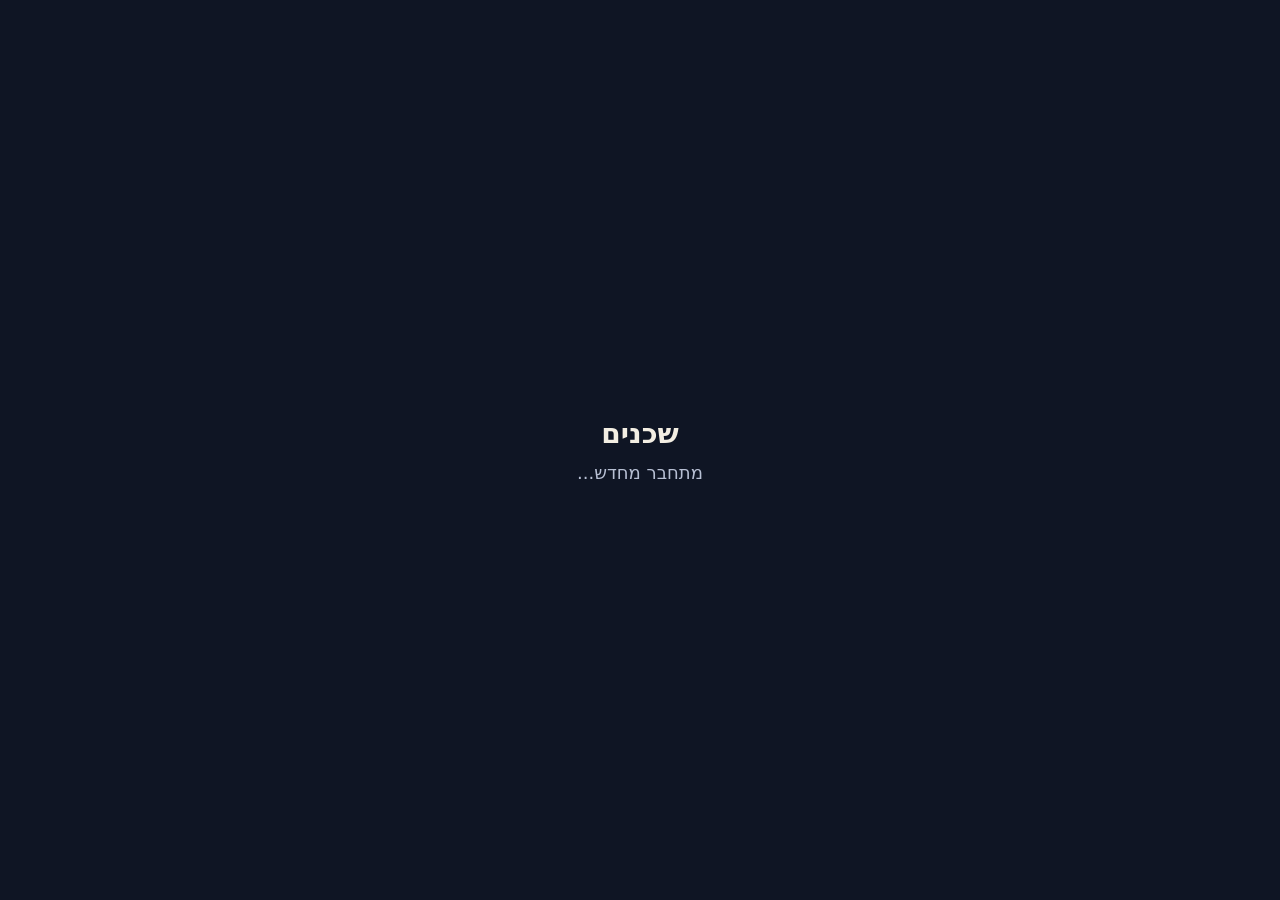
==== src/main/resources/static/index.html @ b97e1ea2 "Add real-time presence count" ====
<!doctype html>
<html lang="he" dir="rtl">
<head>
<meta charset="utf-8">
<meta name="viewport" content="width=device-width, initial-scale=1">
<title>שכנים</title>
<!-- Temporary page: only checks that presence works. The real design comes later. -->
<style>
  body { margin: 0; min-height: 100vh; display: flex; flex-direction: column; align-items: center;
         justify-content: center; gap: 12px; background: #0F1524; color: #F3EEE3;
         font-family: system-ui, sans-serif; text-align: center; padding: 24px; box-sizing: border-box; }
  h1 { margin: 0; font-size: 28px; font-weight: 600; }
  p { margin: 0; font-size: 18px; color: #B7BFD3; }
</style>
</head>
<body>
  <h1>שכנים</h1>
  <p id="count">מתחבר...</p>
<script>
  const countLine = document.getElementById("count");

  function connect() {
    const protocol = location.protocol === "https:" ? "wss" : "ws";
    const socket = new WebSocket(protocol + "://" + location.host + "/ws/presence");

    socket.onmessage = (event) => {
      const message = JSON.parse(event.data);
      if (message.type === "presence") {
        countLine.textContent = "עכשיו כאן: " + message.here;
      }
    };

    // If the connection drops (the phone slept, the network changed), try again quietly.
    socket.onclose = () => {
      countLine.textContent = "מתחבר מחדש...";
      setTimeout(connect, 3000);
    };
  }

  connect();
</script>
</body>
</html>
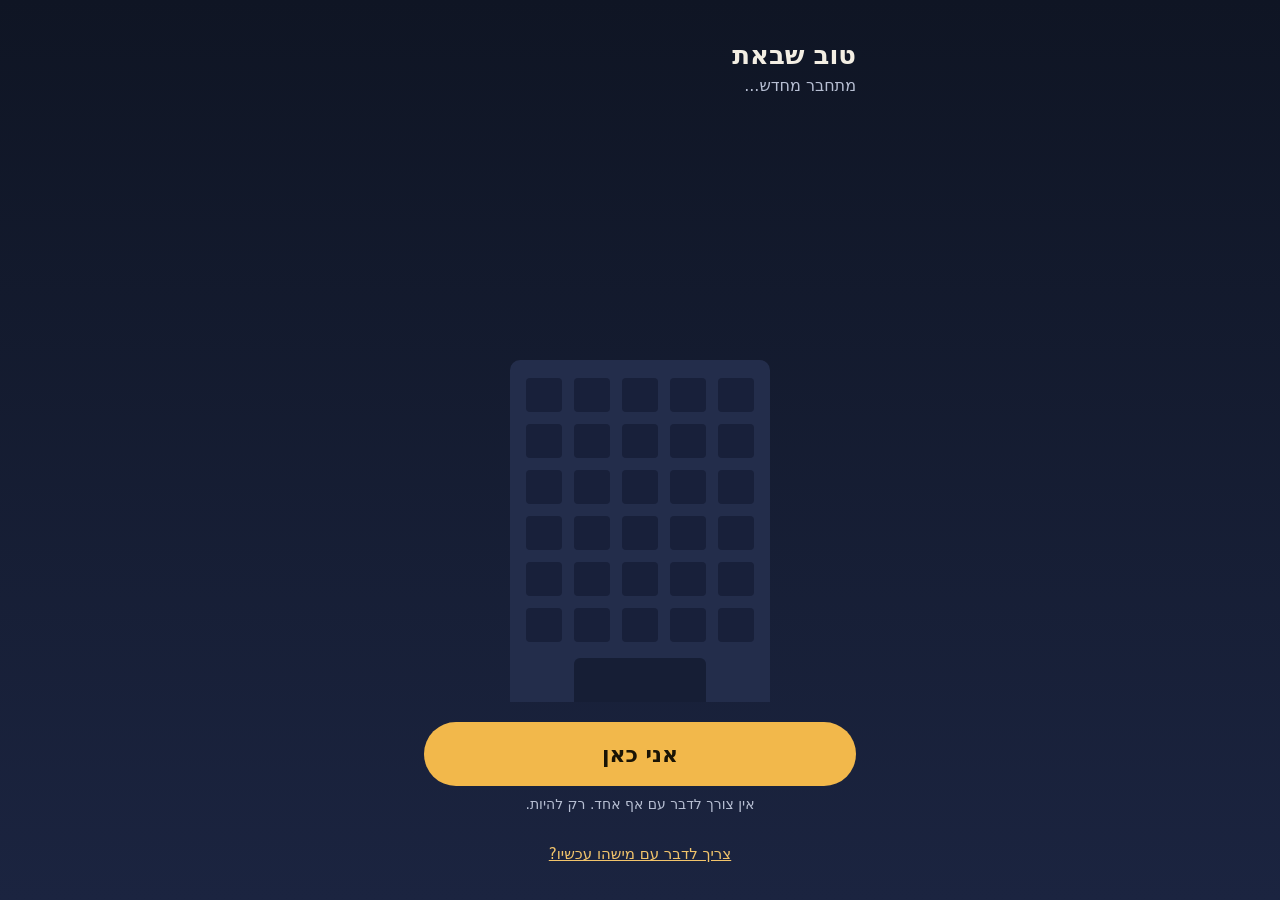
==== commit b98a56b8: "Add the building at night screen" ====
--- a/src/main/resources/static/index.html
+++ b/src/main/resources/static/index.html
@@ -1,43 +1,35 @@
 <!doctype html>
 <html lang="he" dir="rtl">
 <head>
-<meta charset="utf-8">
-<meta name="viewport" content="width=device-width, initial-scale=1">
-<title>שכנים</title>
-<!-- Temporary page: only checks that presence works. The real design comes later. -->
-<style>
-  body { margin: 0; min-height: 100vh; display: flex; flex-direction: column; align-items: center;
-         justify-content: center; gap: 12px; background: #0F1524; color: #F3EEE3;
-         font-family: system-ui, sans-serif; text-align: center; padding: 24px; box-sizing: border-box; }
-  h1 { margin: 0; font-size: 28px; font-weight: 600; }
-  p { margin: 0; font-size: 18px; color: #B7BFD3; }
-</style>
+  <meta charset="utf-8">
+  <meta name="viewport" content="width=device-width, initial-scale=1">
+  <meta name="theme-color" content="#0F1524">
+  <title>שכנים</title>
+  <link rel="stylesheet" href="style.css">
 </head>
 <body>
-  <h1>שכנים</h1>
-  <p id="count">מתחבר...</p>
-<script>
-  const countLine = document.getElementById("count");
+<main class="screen">
 
-  function connect() {
-    const protocol = location.protocol === "https:" ? "wss" : "ws";
-    const socket = new WebSocket(protocol + "://" + location.host + "/ws/presence");
+  <header>
+    <h1 class="greeting" id="greeting">טוב שבאת</h1>
+    <p class="count" id="count" aria-live="polite"></p>
+  </header>
 
-    socket.onmessage = (event) => {
-      const message = JSON.parse(event.data);
-      if (message.type === "presence") {
-        countLine.textContent = "עכשיו כאן: " + message.here;
-      }
-    };
+  <div class="street">
+    <!-- The windows are added by app.js. Decorative: the count line says the same in words. -->
+    <div class="building" id="building" aria-hidden="true">
+      <div class="door"></div>
+    </div>
+  </div>
 
-    // If the connection drops (the phone slept, the network changed), try again quietly.
-    socket.onclose = () => {
-      countLine.textContent = "מתחבר מחדש...";
-      setTimeout(connect, 3000);
-    };
-  }
+  <div class="actions">
+    <button type="button" class="here-button" id="here-button">אני כאן</button>
+    <p class="note" id="here-note">אין צורך לדבר עם אף אחד. רק להיות.</p>
+  </div>
 
-  connect();
-</script>
+  <a class="help" href="help.html">צריך לדבר עם מישהו עכשיו?</a>
+
+</main>
+<script src="app.js"></script>
 </body>
-</html>
+</html>
--- a/src/main/resources/static/style.css
+++ b/src/main/resources/static/style.css
@@ -0,0 +1,151 @@
+/* "שכנים" – a building at night. Soft colors, slow movement, big touch targets. */
+
+:root {
+    --night-top: #0F1524;
+    --night-bottom: #1B2440;
+    --building: #232D4B;
+    --door: #161E35;
+    --window-dark: #18203A;
+    --window-lit: #E9B45A;
+    --window-mine: #FFD98F;
+    --text: #F3EEE3;
+    --text-soft: #B7BFD3;
+    --button: #F2B84B;
+    --button-text: #1A1405;
+    --link: #F2C46B;
+}
+
+* {
+    box-sizing: border-box;
+}
+
+html, body {
+    margin: 0;
+    height: 100%;
+}
+
+body {
+    background: linear-gradient(var(--night-top), var(--night-bottom));
+    color: var(--text);
+    font-family: system-ui, sans-serif;
+}
+
+.screen {
+    max-width: 480px;
+    min-height: 100%;
+    margin: 0 auto;
+    padding: 40px 24px 24px;
+    display: flex;
+    flex-direction: column;
+    gap: 20px;
+}
+
+.greeting {
+    margin: 0;
+    font-size: 26px;
+    font-weight: 600;
+}
+
+.count {
+    margin: 6px 0 0;
+    font-size: 16px;
+    color: var(--text-soft);
+}
+
+/* The building: 6 floors of 5 windows, and a door at the bottom. */
+.street {
+    flex-grow: 1;
+    display: flex;
+    align-items: flex-end;
+    justify-content: center;
+}
+
+.building {
+    width: 260px;
+    padding: 18px 16px 0;
+    background: var(--building);
+    border-radius: 10px 10px 0 0;
+    display: grid;
+    grid-template-columns: repeat(5, minmax(0, 1fr));
+    gap: 12px;
+}
+
+.window {
+    height: 34px;
+    border-radius: 4px;
+    background: var(--window-dark);
+    transition: background 1.2s ease, box-shadow 1.2s ease;
+}
+
+.window.lit {
+    background: var(--window-lit);
+    box-shadow: 0 0 10px rgba(233, 180, 90, 0.45);
+}
+
+/* The reader's own window: lit like the others, plus a light frame around it,
+   so it stands out by its shape and not only by its color. */
+.window.mine {
+    background: var(--window-mine);
+    box-shadow: 0 0 18px rgba(255, 217, 143, 0.85);
+    outline: 3px solid var(--text);
+    outline-offset: 3px;
+}
+
+.door {
+    grid-column: 2 / span 3;
+    height: 44px;
+    margin-top: 4px;
+    background: var(--door);
+    border-radius: 6px 6px 0 0;
+}
+
+.actions {
+    display: flex;
+    flex-direction: column;
+    gap: 10px;
+}
+
+.here-button {
+    height: 64px;
+    border: none;
+    border-radius: 32px;
+    background: var(--button);
+    color: var(--button-text);
+    font: inherit;
+    font-size: 22px;
+    font-weight: 600;
+    cursor: pointer;
+}
+
+.here-button:focus-visible,
+.help:focus-visible {
+    outline: 3px solid var(--text);
+    outline-offset: 3px;
+}
+
+.note {
+    margin: 0;
+    text-align: center;
+    font-size: 14px;
+    color: var(--text-soft);
+}
+
+.help {
+    align-self: center;
+    display: flex;
+    align-items: center;
+    min-height: 44px;
+    font-size: 15px;
+    color: var(--link);
+}
+
+[hidden] {
+    display: none !important;
+}
+
+/* People who asked their phone for less motion get none. */
+@media (prefers-reduced-motion: reduce) {
+    .window {
+        transition: none;
+    }
+}
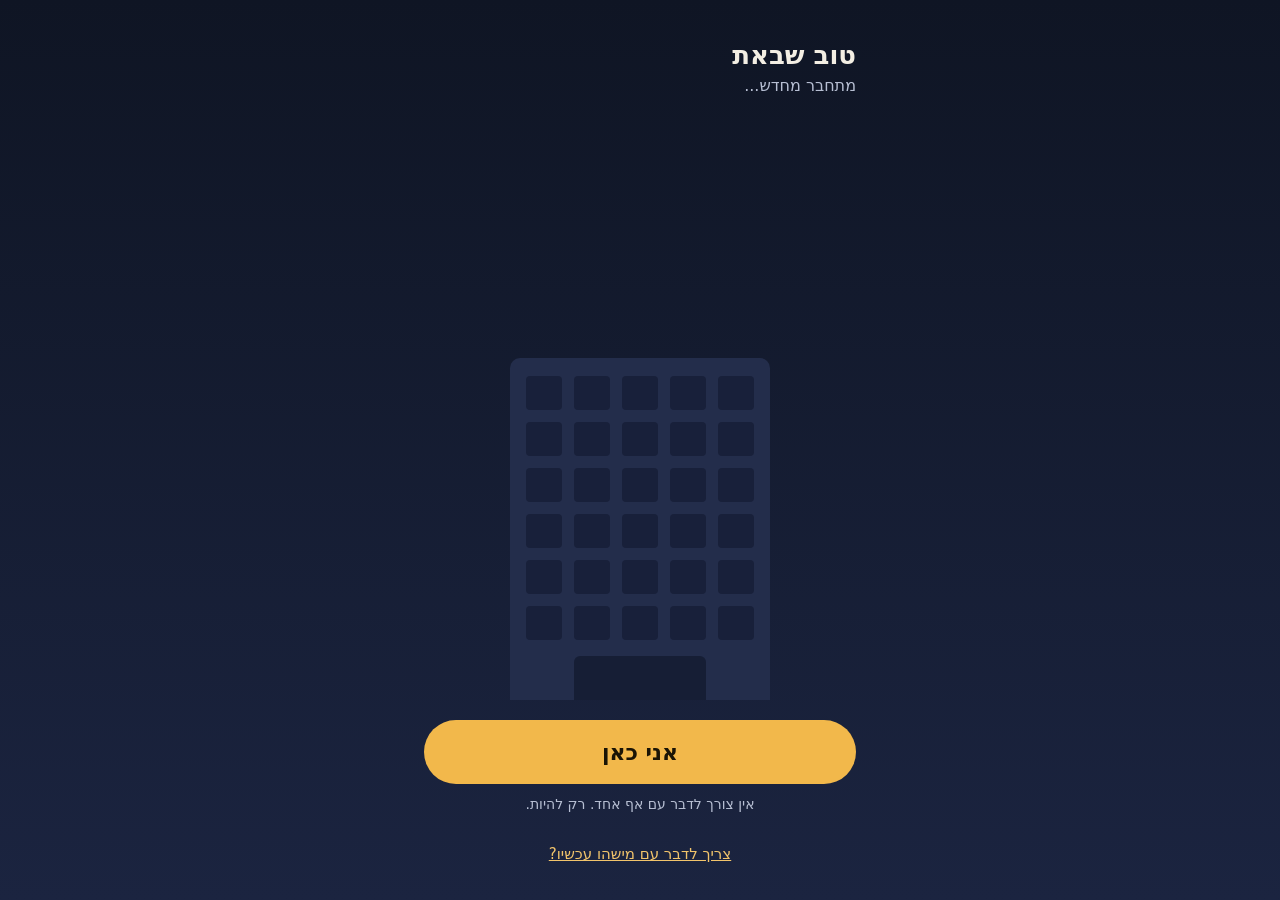
==== commit 3161e009: "Add small tasks together" ====
--- a/src/main/resources/static/index.html
+++ b/src/main/resources/static/index.html
@@ -5,13 +5,17 @@
   <meta name="viewport" content="width=device-width, initial-scale=1">
   <meta name="theme-color" content="#0F1524">
   <title>שכנים</title>
+  <link rel="manifest" href="manifest.json">
+  <link rel="icon" href="icons/icon-192.png">
+  <link rel="apple-touch-icon" href="icons/icon-180.png">
   <link rel="stylesheet" href="style.css">
 </head>
 <body>
+<!-- The structure only: every word on this screen is set by app.js, from one list at its top. -->
 <main class="screen">
 
   <header>
-    <h1 class="greeting" id="greeting">טוב שבאת</h1>
+    <h1 class="greeting" id="greeting"></h1>
     <p class="count" id="count" aria-live="polite"></p>
   </header>
 
@@ -22,14 +26,52 @@
     </div>
   </div>
 
-  <div class="actions">
-    <button type="button" class="here-button" id="here-button">אני כאן</button>
-    <p class="note" id="here-note">אין צורך לדבר עם אף אחד. רק להיות.</p>
-  </div>
+  <!-- 1. Before "I'm here" -->
+  <section class="panel" id="start-panel">
+    <button type="button" class="here-button" id="here-button"></button>
+    <p class="note" id="here-note"></p>
+  </section>
+
+  <!-- 2. Which group to start with -->
+  <section class="panel" id="groups-panel" hidden>
+    <p class="question" id="groups-question"></p>
+    <div class="choices" id="groups"></div>
+    <p class="note" id="just-being"></p>
+  </section>
+
+  <!-- 3. Which small task, inside the group -->
+  <section class="panel" id="tasks-panel" hidden>
+    <div class="row">
+      <p class="question" id="group-title"></p>
+      <button type="button" class="back-button" id="tasks-back"></button>
+    </div>
+    <div class="choices" id="tasks"></div>
+  </section>
+
+  <!-- 4. Doing it -->
+  <section class="panel" id="doing-panel" hidden>
+    <p class="doing-line" id="doing-line"></p>
+    <p class="note" id="others-line" aria-live="polite"></p>
+    <button type="button" class="here-button smaller" id="done-button"></button>
+    <button type="button" class="back-button" id="change-task"></button>
+  </section>
+
+  <!-- 5. Done -->
+  <section class="panel" id="done-panel" hidden>
+    <p class="done-title" id="done-title"></p>
+    <p class="note" id="done-note"></p>
+    <button type="button" class="secondary-button" id="again-button"></button>
+  </section>
 
   <a class="help" href="help.html">צריך לדבר עם מישהו עכשיו?</a>
 
 </main>
 <script src="app.js"></script>
+<script>
+  // Keep a copy of the app on the phone (see sw.js), so the help page opens even offline.
+  if ("serviceWorker" in navigator) {
+    navigator.serviceWorker.register("/sw.js");
+  }
+</script>
 </body>
 </html>
--- a/src/main/resources/static/style.css
+++ b/src/main/resources/static/style.css
@@ -8,6 +8,8 @@
     --window-dark: #18203A;
     --window-lit: #E9B45A;
     --window-mine: #FFD98F;
+    --card: #1D2742;
+    --card-border: #3A4670;
     --text: #F3EEE3;
     --text-soft: #B7BFD3;
     --button: #F2B84B;
@@ -77,6 +79,17 @@
     transition: background 1.2s ease, box-shadow 1.2s ease;
 }
 
+/* Once the person is inside, the building gets smaller to make room for the choices. */
+.building.compact {
+    width: 220px;
+    padding: 14px 16px 0;
+    gap: 9px;
+}
+
+.building.compact .window {
+    height: 22px;
+}
+
 .window.lit {
     background: var(--window-lit);
     box-shadow: 0 0 10px rgba(233, 180, 90, 0.45);
@@ -91,6 +104,12 @@
     outline-offset: 3px;
 }
 
+/* Someone just finished something small: their window glows for a moment, then fades back. */
+.window.glow {
+    background: var(--window-mine);
+    box-shadow: 0 0 30px rgba(255, 217, 143, 1);
+}
+
 .door {
     grid-column: 2 / span 3;
     height: 44px;
@@ -99,10 +118,65 @@
     border-radius: 6px 6px 0 0;
 }
 
-.actions {
+.building.compact .door {
+    height: 32px;
+}
+
+/* The lower part of the screen: one panel at a time. */
+.panel {
     display: flex;
     flex-direction: column;
+    gap: 12px;
+}
+
+.question {
+    margin: 0;
+    font-size: 16px;
+}
+
+.row {
+    display: flex;
+    align-items: center;
+    justify-content: space-between;
+    gap: 8px;
+}
+
+.choices {
+    display: grid;
+    grid-template-columns: repeat(2, minmax(0, 1fr));
     gap: 10px;
+}
+
+.choice {
+    min-height: 52px;
+    padding: 8px;
+    border: 1px solid var(--card-border);
+    border-radius: 16px;
+    background: var(--card);
+    color: var(--text);
+    font: inherit;
+    font-size: 16px;
+    cursor: pointer;
+    display: flex;
+    flex-direction: column;
+    align-items: center;
+    justify-content: center;
+    gap: 2px;
+}
+
+.choice.group {
+    min-height: 76px;
+    border-radius: 18px;
+}
+
+.choice-name {
+    font-size: 18px;
+    font-weight: 600;
+}
+
+.choice-hint {
+    font-size: 13px;
+    color: var(--text-soft);
 }
 
 .here-button {
@@ -117,10 +191,47 @@
     cursor: pointer;
 }
 
-.here-button:focus-visible,
-.help:focus-visible {
-    outline: 3px solid var(--text);
-    outline-offset: 3px;
+.here-button.smaller {
+    height: 56px;
+    font-size: 20px;
+}
+
+.secondary-button {
+    align-self: center;
+    height: 48px;
+    padding: 0 24px;
+    border: 1px solid var(--card-border);
+    border-radius: 24px;
+    background: transparent;
+    color: var(--text);
+    font: inherit;
+    font-size: 16px;
+    cursor: pointer;
+}
+
+.back-button {
+    min-height: 44px;
+    padding: 0 12px;
+    border: none;
+    background: transparent;
+    color: var(--link);
+    font: inherit;
+    font-size: 15px;
+    cursor: pointer;
+}
+
+.doing-line {
+    margin: 0;
+    font-size: 18px;
+    font-weight: 500;
+}
+
+.done-title {
+    margin: 0;
+    text-align: center;
+    font-size: 24px;
+    font-weight: 600;
+    color: var(--link);
 }
 
 .note {
@@ -137,6 +248,15 @@
     min-height: 44px;
     font-size: 15px;
     color: var(--link);
+}
+
+.here-button:focus-visible,
+.secondary-button:focus-visible,
+.back-button:focus-visible,
+.choice:focus-visible,
+.help:focus-visible {
+    outline: 3px solid var(--text);
+    outline-offset: 3px;
 }
 
 [hidden] {
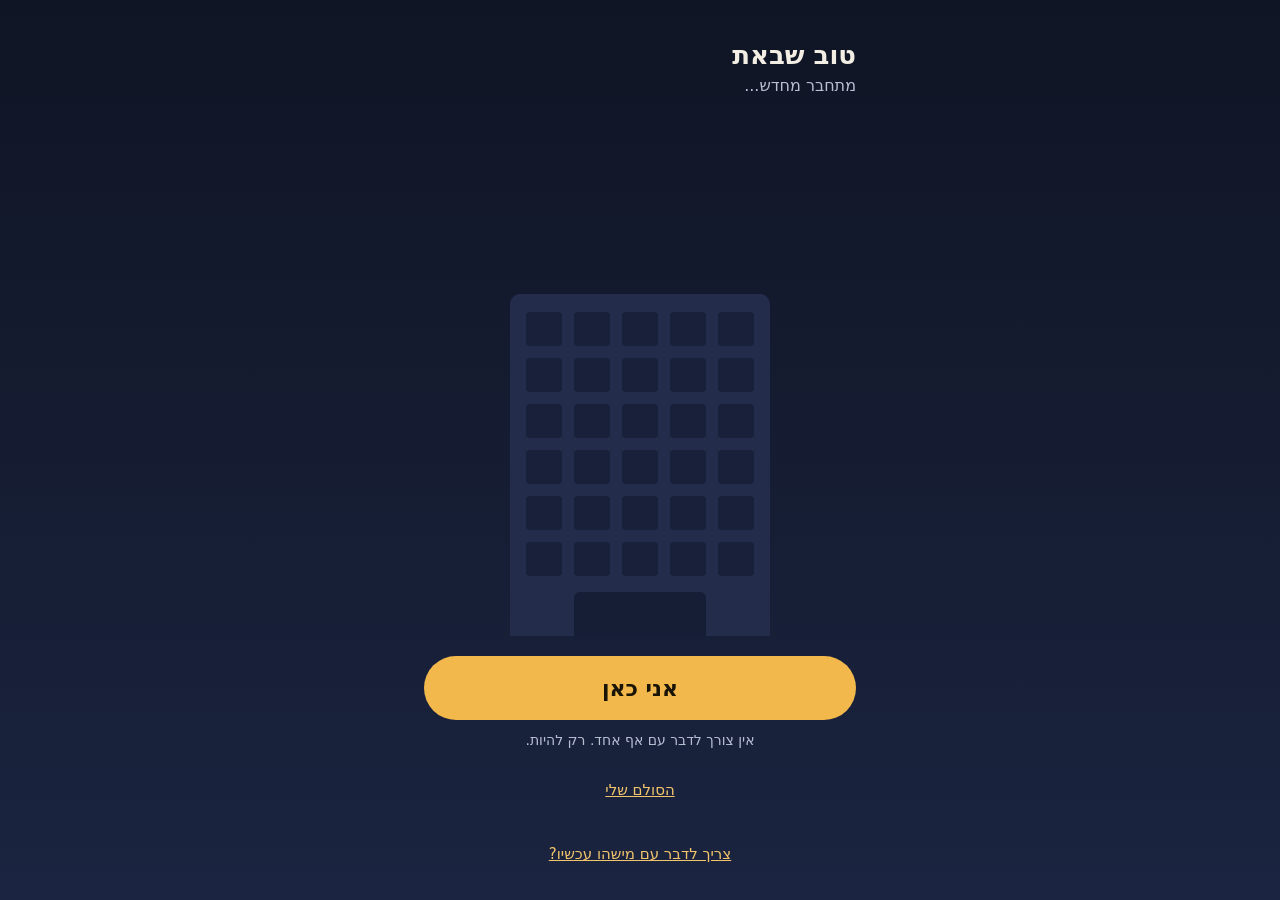
==== commit 63f53f20: "Add ladder and account screens" ====
--- a/src/main/resources/static/index.html
+++ b/src/main/resources/static/index.html
@@ -1,77 +1,78 @@
 <!doctype html>
 <html lang="he" dir="rtl">
 <head>
-  <meta charset="utf-8">
-  <meta name="viewport" content="width=device-width, initial-scale=1">
-  <meta name="theme-color" content="#0F1524">
-  <title>שכנים</title>
-  <link rel="manifest" href="manifest.json">
-  <link rel="icon" href="icons/icon-192.png">
-  <link rel="apple-touch-icon" href="icons/icon-180.png">
-  <link rel="stylesheet" href="style.css">
+    <meta charset="utf-8">
+    <meta name="viewport" content="width=device-width, initial-scale=1">
+    <meta name="theme-color" content="#0F1524">
+    <title>שכנים</title>
+    <link rel="manifest" href="manifest.json">
+    <link rel="icon" href="icons/icon-192.png">
+    <link rel="apple-touch-icon" href="icons/icon-180.png">
+    <link rel="stylesheet" href="style.css">
 </head>
 <body>
 <!-- The structure only: every word on this screen is set by app.js, from one list at its top. -->
 <main class="screen">
 
-  <header>
-    <h1 class="greeting" id="greeting"></h1>
-    <p class="count" id="count" aria-live="polite"></p>
-  </header>
+    <header>
+        <h1 class="greeting" id="greeting"></h1>
+        <p class="count" id="count" aria-live="polite"></p>
+    </header>
 
-  <div class="street">
-    <!-- The windows are added by app.js. Decorative: the count line says the same in words. -->
-    <div class="building" id="building" aria-hidden="true">
-      <div class="door"></div>
+    <div class="street">
+        <!-- The windows are added by app.js. Decorative: the count line says the same in words. -->
+        <div class="building" id="building" aria-hidden="true">
+            <div class="door"></div>
+        </div>
     </div>
-  </div>
 
-  <!-- 1. Before "I'm here" -->
-  <section class="panel" id="start-panel">
-    <button type="button" class="here-button" id="here-button"></button>
-    <p class="note" id="here-note"></p>
-  </section>
+    <!-- 1. Before "I'm here" -->
+    <section class="panel" id="start-panel">
+        <button type="button" class="here-button" id="here-button"></button>
+        <p class="note" id="here-note"></p>
+    </section>
 
-  <!-- 2. Which group to start with -->
-  <section class="panel" id="groups-panel" hidden>
-    <p class="question" id="groups-question"></p>
-    <div class="choices" id="groups"></div>
-    <p class="note" id="just-being"></p>
-  </section>
+    <!-- 2. Which group to start with -->
+    <section class="panel" id="groups-panel" hidden>
+        <p class="question" id="groups-question"></p>
+        <div class="choices" id="groups"></div>
+        <p class="note" id="just-being"></p>
+    </section>
 
-  <!-- 3. Which small task, inside the group -->
-  <section class="panel" id="tasks-panel" hidden>
-    <div class="row">
-      <p class="question" id="group-title"></p>
-      <button type="button" class="back-button" id="tasks-back"></button>
-    </div>
-    <div class="choices" id="tasks"></div>
-  </section>
+    <!-- 3. Which small task, inside the group -->
+    <section class="panel" id="tasks-panel" hidden>
+        <div class="row">
+            <p class="question" id="group-title"></p>
+            <button type="button" class="back-button" id="tasks-back"></button>
+        </div>
+        <div class="choices" id="tasks"></div>
+    </section>
 
-  <!-- 4. Doing it -->
-  <section class="panel" id="doing-panel" hidden>
-    <p class="doing-line" id="doing-line"></p>
-    <p class="note" id="others-line" aria-live="polite"></p>
-    <button type="button" class="here-button smaller" id="done-button"></button>
-    <button type="button" class="back-button" id="change-task"></button>
-  </section>
+    <!-- 4. Doing it -->
+    <section class="panel" id="doing-panel" hidden>
+        <p class="doing-line" id="doing-line"></p>
+        <p class="note" id="others-line" aria-live="polite"></p>
+        <button type="button" class="here-button smaller" id="done-button"></button>
+        <button type="button" class="back-button" id="change-task"></button>
+    </section>
 
-  <!-- 5. Done -->
-  <section class="panel" id="done-panel" hidden>
-    <p class="done-title" id="done-title"></p>
-    <p class="note" id="done-note"></p>
-    <button type="button" class="secondary-button" id="again-button"></button>
-  </section>
+    <!-- 5. Done -->
+    <section class="panel" id="done-panel" hidden>
+        <p class="done-title" id="done-title"></p>
+        <p class="note" id="done-note"></p>
+        <button type="button" class="secondary-button" id="again-button"></button>
+    </section>
 
-  <a class="help" href="help.html">צריך לדבר עם מישהו עכשיו?</a>
+    <a class="help" href="ladder.html">הסולם שלי</a>
+    <a class="help" href="help.html">צריך לדבר עם מישהו עכשיו?</a>
 
 </main>
 <script src="app.js"></script>
 <script>
-  // Keep a copy of the app on the phone (see sw.js), so the help page opens even offline.
-  if ("serviceWorker" in navigator) {
-    navigator.serviceWorker.register("/sw.js");
-  }
+    // Keep a copy of the app on the phone (see sw.js), so the help page opens even offline.
+    if ("serviceWorker" in navigator) {
+        navigator.serviceWorker.register("/sw.js");
+    }
 </script>
 </body>
-</html>+</html>
